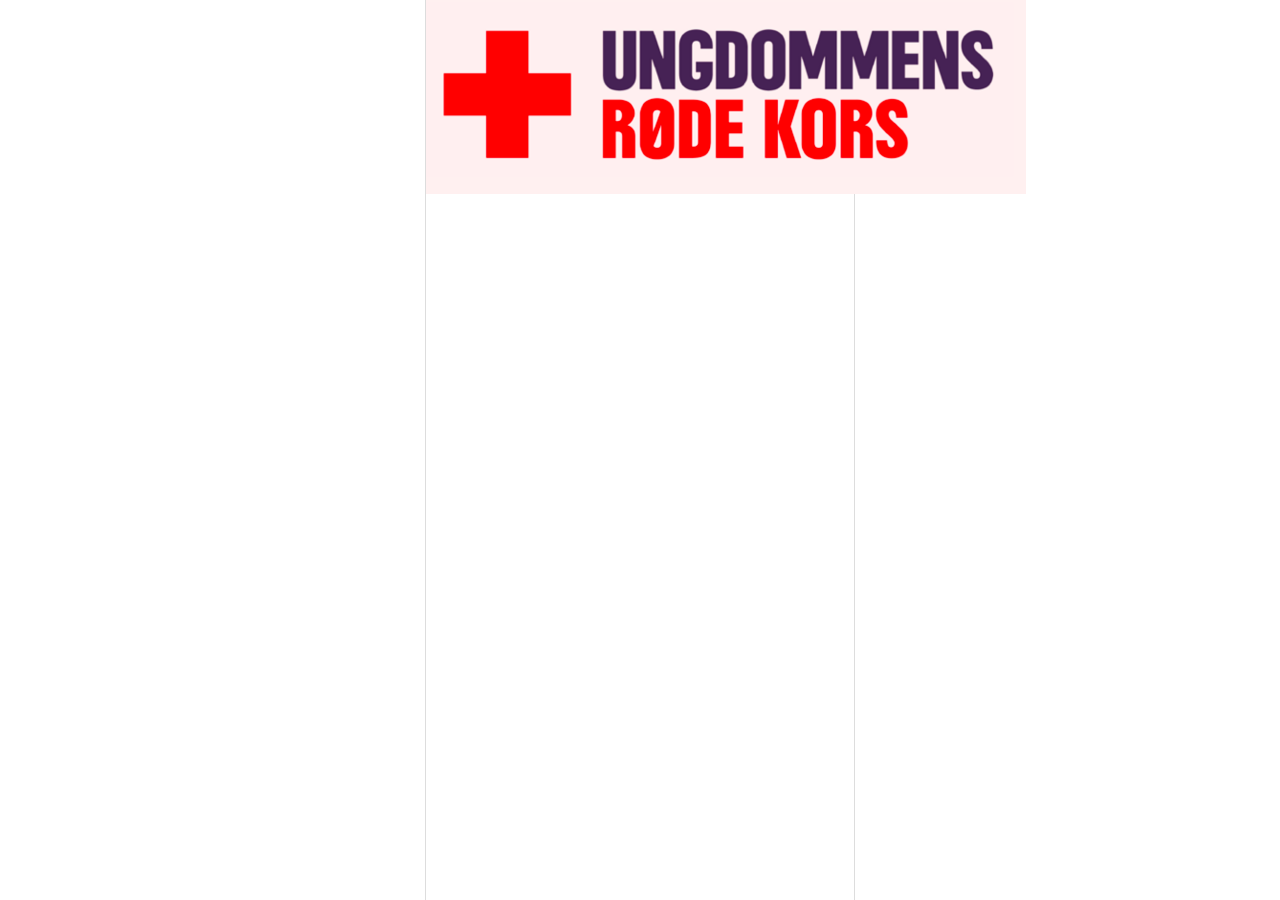
==== index.html @ 2af308ea "Første kode af layout" ====
<!DOCTYPE html>
<html lang="en">
    <head>
        <meta charset="UTF-8">
        <meta name="viewport" content="width=device-width, initial-scale=1.0">
        <title>App Rødekors ungdommen</title>
        <link rel="stylesheet" href="style.css">
        
       
        
    </head>
        
        <body>
            <header class="header">
                <img href src="images/logo.png" alt="Røde Kors ungdommens logo.">
                
            </header>
            <main>
                
            </main>
                      

            
            <footer>

            </footer>

        </body>
</html>
---- style.css ----
*{ /*Reference fra baramjollragnheidardottir-sketch
presentation Github*/
   
box-sizing: border-box;
    margin: 0;
    padding: 0;    
}

/* kode er lavet med inspiration og reference fra https://www.w3schools.com/css/css_grid.asp*/
body {
    background-color: #ffffff;
    display: grid;
    grid-template-rows: 60px 1fr 70px; 
    height: 100vh;
    width: 100%;
    margin: 0;
    overflow: hidden;
}

/*AI brugt til denne kode, refere til dokument AI prompt Rikke*/
@media (min-width: 600px) {
    body {
        max-width: 430px;
        margin: 0 auto;
        border-left: 1px solid #ddd;
        border-right: 1px solid #ddd;
        position: relative; 
    }
}
/* kode er lavet med inspiration og refernce fra https://www.w3schools.com/css/css3_flexbox.asp*/
.app-header {
    grid-row: 1;
    background-color: #FFF0F0;
    display: flex;
    align-items: center;
    justify-content: space-between;
    padding: 0 5%;
    border-bottom: 1px solid #eee; 
}
/*AI brugt til denne kode, refere til dokument AI prompt Rikke*/
.brand-button {
    flex: 0 0 100px;
}
/*AI brugt til denne kode, refere til dokument AI prompt Rikke*/
.brand-button img {
   height: 50px;
   width: auto;

}


.header-title {
    font-size: 1.1rem; 
    flex-grow: 1;
    text-align: center;
    font-weight: bold;
}

/*AI brugt til denne kode, refere til dokument AI prompt Rikke*/
.app-header::after {
    content: "";
    flex: 0 0 50px; 
}

.content-area {
    grid-row: 2;
    padding: 20px;
    background-color: #ffffff;
    /*AI brugt til denne kode, refere til dokument AI prompt Rikke*/
    -webkit-overflow-scrolling: touch;
}

.buttom-nav {
    grid-row: 3;
    display: flex;
    justify-content: space-around;
    align-items: center;
    border-top: 1px solid #eee; 
    z-index: 100;
    background-color: #FFF0F0;
}

.nav-buttons {
    flex: 1;
    display: flex;
    justify-content: center;
    align-items: center;
    height: 100%;
}

.nav-icon {
    width: 25px; 
    height: 25px;
    object-fit: contain;
}
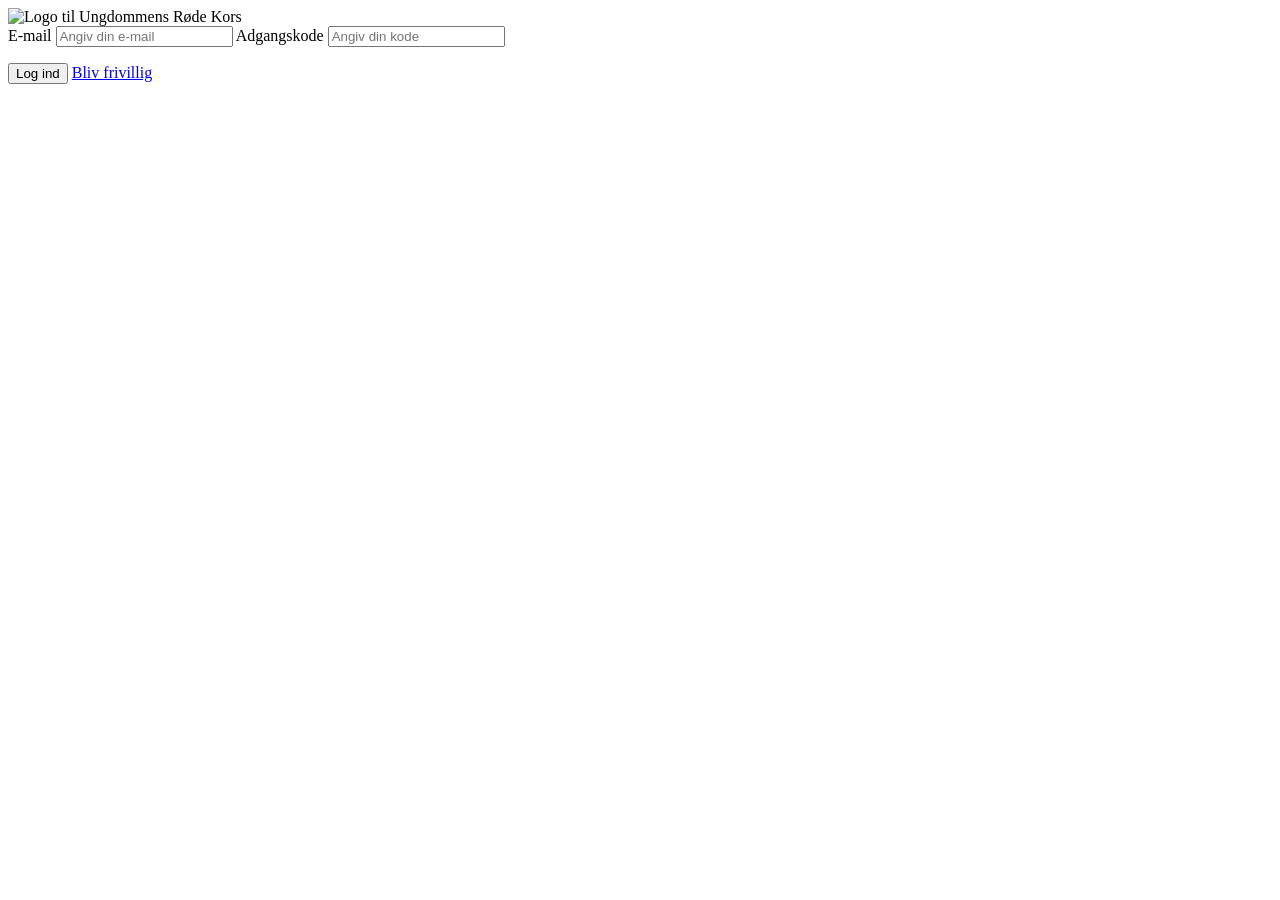
==== commit 55e0b5d3: "Upload af Sarah's kodedel" ====
--- a/index.html
+++ b/index.html
@@ -1,29 +1,49 @@
 <!DOCTYPE html>
-<html lang="en">
+<html lang="da">
     <head>
         <meta charset="UTF-8">
         <meta name="viewport" content="width=device-width, initial-scale=1.0">
-        <title>App Rødekors ungdommen</title>
-        <link rel="stylesheet" href="style.css">
-        
-       
-        
+        <title>App Ungdommens Røde Kors</title>
+        <link rel="stylesheet" href="stylesheet.css">
+        <script src="javascript.js" defer></script>
     </head>
         
-        <body>
-            <header class="header">
-                <img href src="images/logo.png" alt="Røde Kors ungdommens logo.">
-                
-            </header>
-            <main>
-                
-            </main>
+
+
+    <body class="lyseroed-baggrund login-layout">
+    
+    <!-- HEADER SEKTION -->
+    <header class="login-header"></header>
+       
+    <!-- MAIN SEKTION -->
+    <!-- Sarah: Brugt ChatpGPT til sparring med BEM (prompt 3 og 5) -->
+    <main>
+        <section class="login">
+
+        <img class="login__logo" src="billeder/URK_logo_rgb_rosa.jpg" alt="Logo til Ungdommens Røde Kors">
+
+        <form class="login__form">
+
+            <!-- Sarah: Brugt ChatpGPT til sparring med BEM (prompt 5) -->
+            <label class="login__label" for="email">E-mail</label>
+            <input class="login__input login__input--email" type="email" id="email" placeholder="Angiv din e-mail">
+
+            <label class="login__label" for="kode">Adgangskode</label>
+            <input class="login__input login__input--kode" type="password" id="kode" placeholder="Angiv din kode">
+
+            <p class="login__fejl" id="fejl"></p>
+
+            <button class="login__knap login__knap--primary">Log ind</button>
+
+            <a href="bliv-frivillig.html" class="login__knap login__knap--secondary">Bliv frivillig</a>
+
+        </form>
+
+        </section>
+    </main>
                       
+    <!-- FOOTER SEKTION -->
+    <footer class="login-footer"></footer>
 
-            
-            <footer>
-
-            </footer>
-
-        </body>
+    </body>
 </html>
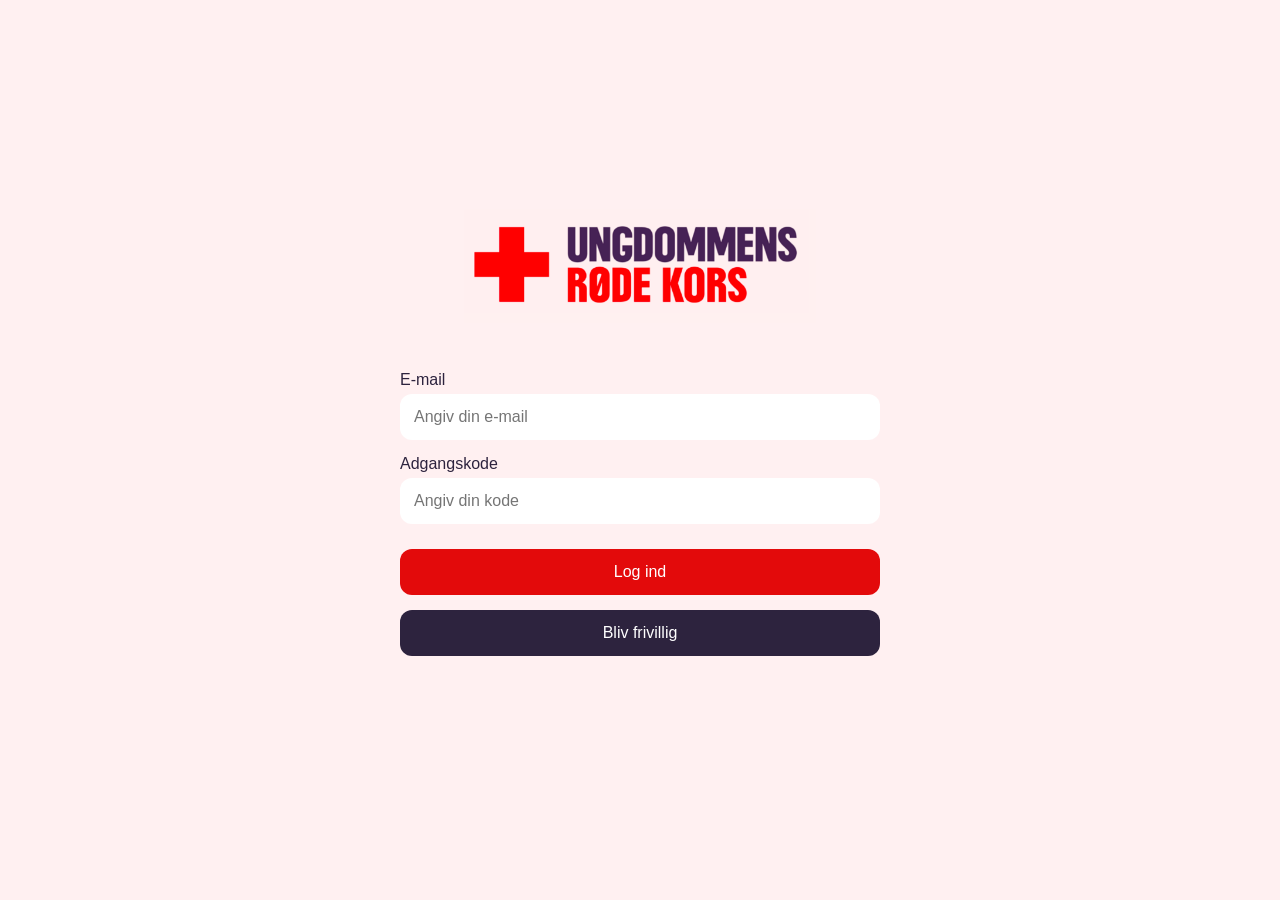
==== commit ddf6c03b: "Sarah: Rigtige links og billeder" ====
--- a/index.html
+++ b/index.html
@@ -4,8 +4,8 @@
         <meta charset="UTF-8">
         <meta name="viewport" content="width=device-width, initial-scale=1.0">
         <title>App Ungdommens Røde Kors</title>
-        <link rel="stylesheet" href="stylesheet.css">
-        <script src="javascript.js" defer></script>
+        <link rel="stylesheet" href="style.css">
+        <script src="sarah.js" defer></script>
     </head>
         
 
@@ -20,7 +20,7 @@
     <main>
         <section class="login">
 
-        <img class="login__logo" src="billeder/URK_logo_rgb_rosa.jpg" alt="Logo til Ungdommens Røde Kors">
+        <img class="login__logo" src="images/logo.png" alt="Logo til Ungdommens Røde Kors">
 
         <form class="login__form">
 
--- a/style.css
+++ b/style.css
@@ -0,0 +1,416 @@
+*{ /*Reference fra baramjollragnheidardottir-sketch
+presentation Github*/
+   
+box-sizing: border-box;
+    margin: 0;
+    padding: 0;    
+}
+
+/* kode er lavet med inspiration og reference fra https://www.w3schools.com/css/css_grid.asp*/
+body {
+    background-color: #ffffff;
+    display: grid;
+    grid-template-rows: 60px 1fr 70px; 
+    height: 100vh;
+    width: 100%;
+    margin: 0;
+    overflow: hidden;
+}
+
+
+/* kode er lavet med inspiration og refernce fra https://www.w3schools.com/css/css3_flexbox.asp*/
+.app-header {
+    grid-row: 1;
+    background-color: #FFF0F0;
+    display: flex;
+    align-items: center;
+    justify-content: space-between;
+    padding: 0 5%;
+ 
+}
+
+/*AI brugt til denne kode, refere til dokument AI prompt Rikke*/
+.brand-button {
+    flex: 0 0 100px;
+}
+
+/*AI brugt til denne kode, refere til dokument AI prompt Rikke*/
+.brand-button img {
+   height: 50px;
+   width: auto;
+}
+
+
+.header-title {
+    font-size: 1.1rem; 
+    flex-grow: 1;
+    text-align: center;
+    font-weight: bold;
+}
+
+/*AI brugt til denne kode, refere til dokument AI prompt Rikke*/
+.app-header::after {
+    content: "";
+    flex: 0 0 50px; 
+}
+
+.content-area {
+    grid-row: 2;
+    padding: 20px;
+    background-color: #ffffff;
+    /*AI brugt til denne kode, refere til dokument AI prompt Rikke*/
+    -webkit-overflow-scrolling: touch;
+}
+
+.bottom-nav {
+    grid-row: 3;
+    display: flex;
+    justify-content: space-around;
+    align-items: center;
+    z-index: 100;
+    background-color: #FFF0F0;
+}
+
+.nav-buttons {
+    flex: 1;
+    display: flex;
+    justify-content: center;
+    align-items: center;
+    height: 100%;
+}
+
+.nav-icon {
+    width: 50px; 
+    height: 50px;
+    object-fit: contain;
+}
+
+
+
+/* SARAH'S CSS KODE */
+/* Sarah: Brugt ChatGPT til at samle to CSS filer til én (prompt 30) */
+/* Sarah's kodedel - LAYOUT AF LOGIN SIDE */
+
+* {
+    box-sizing: border-box;
+    margin: 0;
+    padding: 0;
+}
+
+
+/* GRUNDLAYOUT */
+body {
+    font-family: Arial, sans-serif;
+    color: #2d233e;
+}
+
+/* LOGIN SIDE */
+/* Sarah: Brugt ChatGPT til sparring (prompt 29)*/
+.lyseroed-baggrund {
+    background-color: #FFF0F1;
+}
+
+.login-layout {
+    display: grid; /* Grid layout til hele siden */
+    grid-template-rows: auto 1fr auto; /* Auto = header får den rette højde, 1fr = main fylder resten af pladsen, auto = footer får sin naturlige højde. */
+    min-height: 100vh; /* Sikrer at siden altid fylder mindst hele skærmens højde */
+}
+
+
+
+/* HEADER */
+.login-header {
+    display: flex;
+    justify-content: center; /* Centrerer indholdet horisontalt */
+    padding: 1.25rem;
+}
+
+
+/* Sarah: Jeg har brugt ChatGPT til sparring om BEM (prompt 6) */
+/* Sarah: Jeg har brugt ChatGPT til sparring om rem (prompt 7)*/
+/* BLOK */
+.login-layout main {
+    display: flex;
+    justify-content: center;
+    align-items: center;
+}
+
+.login {
+    width: 90%;
+    max-width: 25rem;
+    margin: 0 auto;
+}
+
+
+/* ELEMENTER */
+.login__logo {
+    width: 18.75rem;
+    display: block;
+    margin: 0 auto;
+    padding-bottom: 2.5rem;
+}
+
+
+/* LOGIN FORMULAR */
+/* Flexbox bruges til at stable inputfelter og knapper ovenpå hinanden. */
+.login__form {
+    display: flex;
+    flex-direction: column; 
+}
+
+.login__form input,
+.login__form .login__knap {
+    width: 100%;
+    padding: 14px;
+    margin-bottom: 15px;
+    border-radius: 12px;
+    border: none;
+    font-size: 0.875rem;
+}
+
+.login__form input {
+    margin-top: 5px;
+}
+
+
+/* MODIFIERS */
+.login__knap--primary { /* Log ind knap */
+    background-color: #e30a0b;
+    color: white;
+}
+
+.login__knap--secondary { /* Bliv frivillig knap */
+    background-color: #2d233e;
+    color: white;
+    text-decoration: none;
+    text-align: center;
+}
+
+.login__fejl { /* Fejlmeddelelse */
+    color:#e30a0b;
+    font-size: 0.8rem;
+    margin-bottom: 10px;
+}
+
+
+/* FOOTER */
+.login-footer {
+    height: 60px;
+}
+
+
+
+/* MIN VAGT SIDE */
+body.min-vagt-layout {
+    display: grid;
+    grid-template-rows: 60px 1fr 70px;
+    height: 100vh;
+    width: 100%;
+}
+
+/* kode er lavet med inspiration og refernce fra https://www.w3schools.com/css/css3_flexbox.asp*/
+/* HEADER */
+.app-header {
+    grid-row: 1;
+    background-color: #FFF0F0;
+    display: flex;
+    align-items: center;
+    justify-content: space-between;
+    padding: 0 5%;
+}
+
+/*AI brugt til denne kode, refere til dokument AI prompt Rikke*/
+.brand-button {
+    flex: 0 0 100px;
+}
+
+/*AI brugt til denne kode, refere til dokument AI prompt Rikke*/
+.brand-button img {
+    height: 50px;
+    width: auto;
+}
+
+.header-title {
+    font-size: 1.1rem;
+    flex-grow: 1;
+    text-align: center;
+    font-weight: bold;
+}
+
+/*AI brugt til denne kode, refere til dokument AI prompt Rikke*/
+.app-header::after {
+    content: "";
+    flex: 0 0 50px;
+}
+
+.content-area {
+    grid-row: 2;
+    padding: 20px;
+    background-color: #ffffff;
+}
+
+/* FOOTER NAV */
+.bottom-nav {
+    grid-row: 3;
+    display: flex;
+    justify-content: space-around;
+    align-items: center;
+    background-color: #FFF0F0;
+}
+
+.nav-buttons {
+    flex: 1;
+    display: flex;
+    justify-content: center;
+    align-items: center;
+}
+
+.nav-icon {
+    width: 50px;
+    height: 50px;
+    object-fit: contain;
+}
+
+
+
+/* Sarah: Brugt ChatGPT til sparring (prompt 28) */
+/* VAGT INFO */
+.vagt-info {
+    display: flex;
+    align-items: center;
+    justify-content: center;
+}
+
+.vagt-info__venstre {
+    border-right: 1px solid #2d233e;
+    padding-right: 1rem;
+    margin: 1rem;
+    font-weight: bold;
+}
+
+.vagt-info__hoejre {
+    font-size: 0.75rem;
+}
+
+/* SECTIONS */
+.content-area section {
+    margin-bottom: 20px;
+    padding: 20px;
+    border-bottom: 1px solid #2d233e;
+}
+
+/* OPGAVER */
+.opgaver__liste {
+    margin-top: 10px;
+    padding-left: 20px;
+}
+
+.opgaver__type {
+    margin-bottom: 6px;
+    font-size: 0.9rem;
+}
+
+.opgaver h3 {
+    font-size: 1.1rem;
+}
+
+/* Sarah: Brugt ChapGPT til sparring (prompt 32) */
+/* KOLLEGAER */
+.kollega {
+    display: flex;
+    align-items: center;
+    padding: 12px 0;
+    border-bottom: 1px solid #2d233e;
+}
+
+.kollega:last-child {
+    border-bottom: none;
+}
+
+.kollega__initialer {
+    background-color: #FFF0F1;
+    color: #2d233e;
+    width: 45px;
+    height: 45px;
+    border-radius: 50%;
+    display: flex;
+    align-items: center;
+    justify-content: center;
+    font-weight: bold;
+    margin-right: 12px;
+}
+
+.kollega__navn {
+    font-weight: bold;
+    margin: 0;
+    font-size: 0.9rem;
+}
+
+.kollega__detaljer {
+    margin: 0;
+    color: #2d233e;
+    font-size: 0.9rem;
+}
+
+.kollega__pil {
+    margin-left: auto;
+    font-size: 1.6rem;
+    color: #e30a0b;
+}
+
+.kollegaer h3 {
+    font-size: 1.1rem;
+}
+
+
+
+
+/* Kode lavet fra dem som vi har fået fonten fra, ændret af ai */
+@font-face {
+	font-family: 'JeanLucWeb-Bold';
+    src: url("../fonts/jeanlucweb-bold.woff") format("woff");
+}
+
+/*AI brugt til denne kode, refere til dokument AI prompt Rikke*/
+@media (min-width: 600px) {
+    body {
+        width: 100%;
+        margin: 0 auto;
+        position: relative; 
+    }
+}
+@media (min-width: 600px){
+
+    .nav-icon{
+        width:70px;
+        height:70px;
+    }
+
+}
+
+
+
+/* SARAH'S CSS KODE */
+/* AI brugt til denne kode, refere til dokument AI prompt Rikke */
+
+
+/* LOGO STØRRELSE */
+.login__logo {
+    width: 22rem;
+    padding-bottom: 3rem;
+}
+
+
+
+/* LOGIN CONTAINER GØRES BREDERE */
+.login {
+    max-width: 30rem;
+}
+
+
+
+/* INPUTFELTER OG KNAPPER GØRES STØRRE */
+.login__form input,
+.login__form .login__knap {
+    font-size: 1rem;
+}
